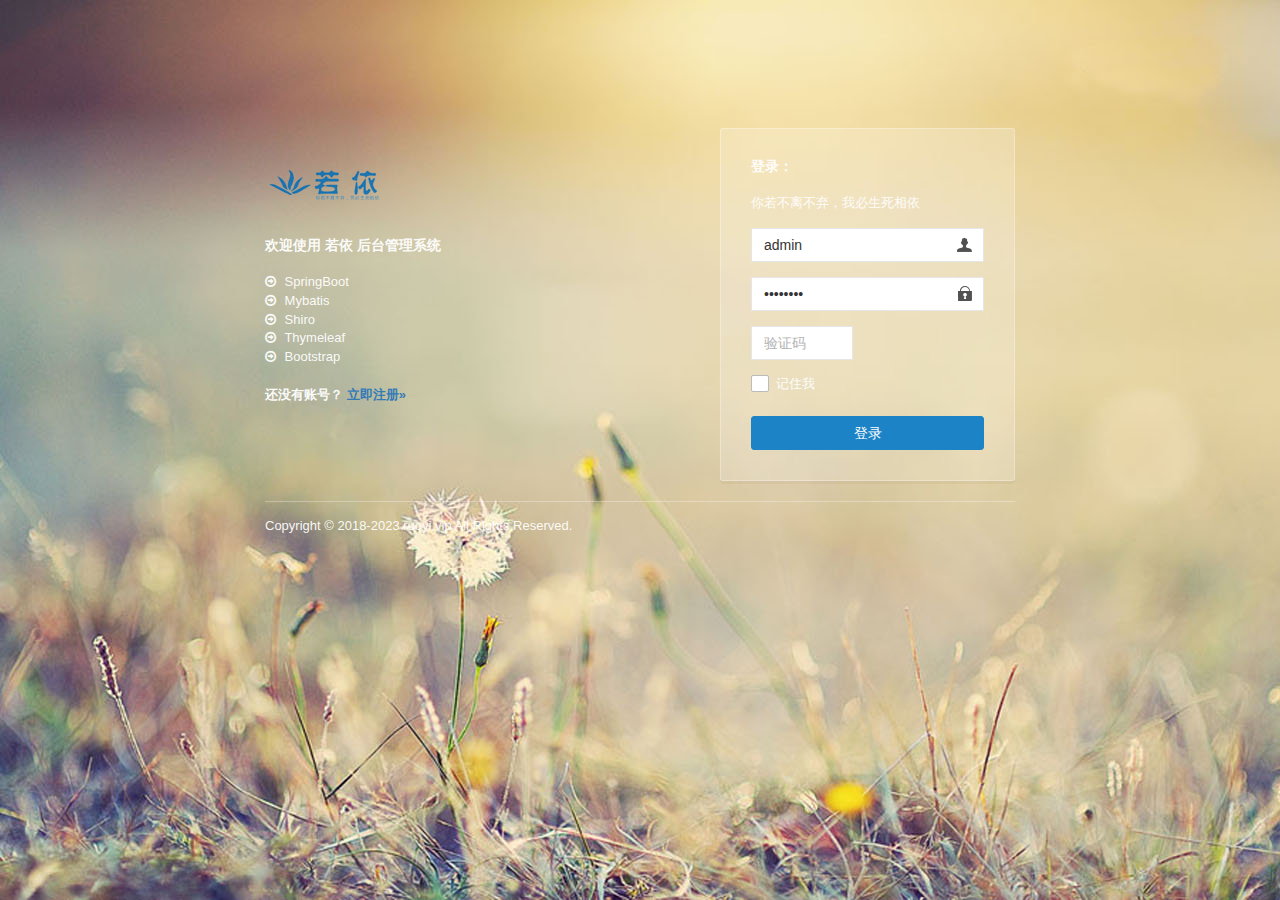
==== src/main/resources/templates/login.html @ eba6e63b "init" ====
<!DOCTYPE html>
<html lang="zh" xmlns:th="http://www.thymeleaf.org">
<head>
    <meta charset="utf-8">
    <meta name="viewport" content="width=device-width, initial-scale=1.0, maximum-scale=1.0">
    <title>登录若依系统</title>
    <meta name="description" content="若依后台管理框架">
    <link href="../static/css/bootstrap.min.css" th:href="@{/css/bootstrap.min.css}" rel="stylesheet"/>
    <link href="../static/css/font-awesome.min.css" th:href="@{/css/font-awesome.min.css}" rel="stylesheet"/>
    <link href="../static/css/style.min.css" th:href="@{/css/style.min.css}" rel="stylesheet"/>
    <link href="../static/css/login.min.css" th:href="@{/css/login.min.css}" rel="stylesheet"/>
    <link href="../static/ruoyi/css/ry-ui.css" th:href="@{/ruoyi/css/ry-ui.css?v=4.7.7}" rel="stylesheet"/>
    <!-- 360浏览器急速模式 -->
    <meta name="renderer" content="webkit">
    <!-- 避免IE使用兼容模式 -->
    <meta http-equiv="X-UA-Compatible" content="IE=edge">
    <link rel="shortcut icon" href="../static/favicon.ico" th:href="@{favicon.ico}"/>
    <style type="text/css">label.error { position:inherit;  }</style>
    <script>
        if(window.top!==window.self){alert('未登录或登录超时。请重新登录');window.top.location=window.location};
    </script>
</head>
<body class="signin">
    <div class="signinpanel">
        <div class="row">
            <div class="col-sm-7">
                <div class="signin-info">
                    <div class="logopanel m-b">
                        <h1><img alt="[ 若依 ]" src="../static/ruoyi.png" th:src="@{/ruoyi.png}"></h1>
                    </div>
                    <div class="m-b"></div>
                    <h4>欢迎使用 <strong>若依 后台管理系统</strong></h4>
                    <ul class="m-b">
                        <li><i class="fa fa-arrow-circle-o-right m-r-xs"></i> SpringBoot</li>
                        <li><i class="fa fa-arrow-circle-o-right m-r-xs"></i> Mybatis</li>
                        <li><i class="fa fa-arrow-circle-o-right m-r-xs"></i> Shiro</li>
                        <li><i class="fa fa-arrow-circle-o-right m-r-xs"></i> Thymeleaf</li>
                        <li><i class="fa fa-arrow-circle-o-right m-r-xs"></i> Bootstrap</li>
                    </ul>
                    <strong th:if="${isAllowRegister}">还没有账号？ <a th:href="@{/register}">立即注册&raquo;</a></strong>
                </div>
            </div>
            <div class="col-sm-5">
                <form id="signupForm" autocomplete="off">
                    <h4 class="no-margins">登录：</h4>
                    <p class="m-t-md">你若不离不弃，我必生死相依</p>
                    <input type="text"     name="username" class="form-control uname"     placeholder="用户名" value="admin"    />
                    <input type="password" name="password" class="form-control pword"     placeholder="密码"   value="admin123" />
					<div class="row m-t" th:if="${captchaEnabled==true}">
						<div class="col-xs-6">
						    <input type="text" name="validateCode" class="form-control code" placeholder="验证码" maxlength="5" />
						</div>
						<div class="col-xs-6">
							<a href="javascript:void(0);" title="点击更换验证码">
								<img th:src="@{/captcha/captchaImage(type=${captchaType})}" class="imgcode" width="85%"/>
							</a>
						</div>
					</div>
                    <div class="checkbox-custom" th:if="${isRemembered}" th:classappend="${captchaEnabled==false} ? 'm-t'">
				        <input type="checkbox" id="rememberme" name="rememberme"> <label for="rememberme">记住我</label>
				    </div>
                    <button class="btn btn-success btn-block" id="btnSubmit" data-loading="正在验证登录，请稍候...">登录</button>
                </form>
            </div>
        </div>
        <div class="signup-footer">
            <div class="pull-left">
                Copyright © 2018-2023 ruoyi.vip All Rights Reserved. <br>
            </div>
        </div>
    </div>
<script th:inline="javascript"> var ctx = [[@{/}]]; var captchaType = [[${captchaType}]]; </script>
<!--[if lte IE 8]><script>window.location.href=ctx+'html/ie.html';</script><![endif]-->
<!-- 全局js -->
<script src="../static/js/jquery.min.js" th:src="@{/js/jquery.min.js}"></script>
<script src="../static/ajax/libs/validate/jquery.validate.min.js" th:src="@{/ajax/libs/validate/jquery.validate.min.js}"></script>
<script src="../static/ajax/libs/layer/layer.min.js" th:src="@{/ajax/libs/layer/layer.min.js}"></script>
<script src="../static/ajax/libs/blockUI/jquery.blockUI.js" th:src="@{/ajax/libs/blockUI/jquery.blockUI.js}"></script>
<script src="../static/ruoyi/js/ry-ui.js" th:src="@{/ruoyi/js/ry-ui.js?v=4.7.7}"></script>
<script src="../static/ruoyi/login.js" th:src="@{/ruoyi/login.js}"></script>
</body>
</html>
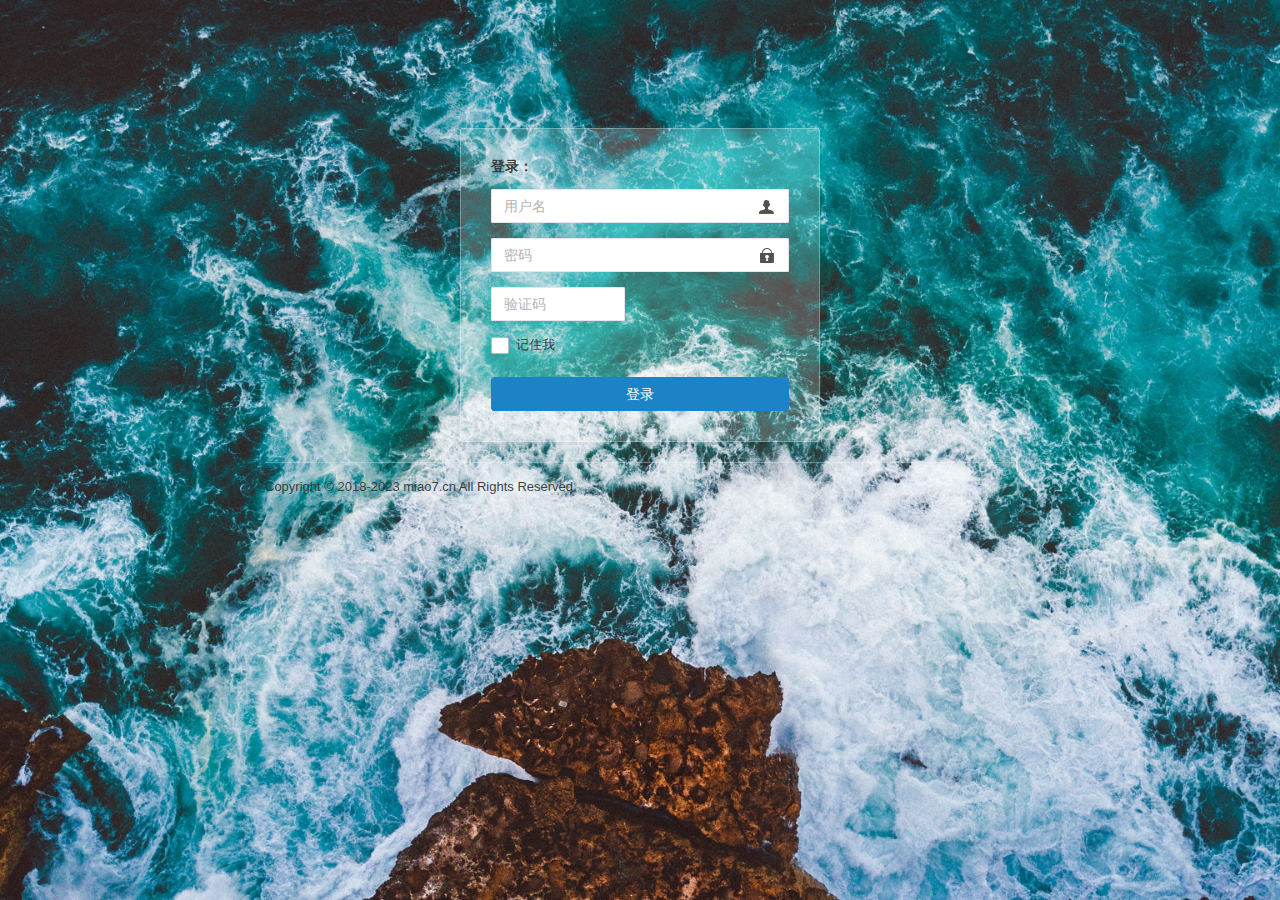
==== commit 68b43139: "背景图修改" ====
--- a/src/main/resources/templates/login.html
+++ b/src/main/resources/templates/login.html
@@ -3,8 +3,8 @@
 <head>
     <meta charset="utf-8">
     <meta name="viewport" content="width=device-width, initial-scale=1.0, maximum-scale=1.0">
-    <title>登录若依系统</title>
-    <meta name="description" content="若依后台管理框架">
+    <title>登录MQ7系统</title>
+    <meta name="description" content="MQ7后台管理系统">
     <link href="../static/css/bootstrap.min.css" th:href="@{/css/bootstrap.min.css}" rel="stylesheet"/>
     <link href="../static/css/font-awesome.min.css" th:href="@{/css/font-awesome.min.css}" rel="stylesheet"/>
     <link href="../static/css/style.min.css" th:href="@{/css/style.min.css}" rel="stylesheet"/>
@@ -23,29 +23,30 @@
 <body class="signin">
     <div class="signinpanel">
         <div class="row">
-            <div class="col-sm-7">
-                <div class="signin-info">
-                    <div class="logopanel m-b">
-                        <h1><img alt="[ 若依 ]" src="../static/ruoyi.png" th:src="@{/ruoyi.png}"></h1>
-                    </div>
-                    <div class="m-b"></div>
-                    <h4>欢迎使用 <strong>若依 后台管理系统</strong></h4>
-                    <ul class="m-b">
-                        <li><i class="fa fa-arrow-circle-o-right m-r-xs"></i> SpringBoot</li>
-                        <li><i class="fa fa-arrow-circle-o-right m-r-xs"></i> Mybatis</li>
-                        <li><i class="fa fa-arrow-circle-o-right m-r-xs"></i> Shiro</li>
-                        <li><i class="fa fa-arrow-circle-o-right m-r-xs"></i> Thymeleaf</li>
-                        <li><i class="fa fa-arrow-circle-o-right m-r-xs"></i> Bootstrap</li>
-                    </ul>
-                    <strong th:if="${isAllowRegister}">还没有账号？ <a th:href="@{/register}">立即注册&raquo;</a></strong>
-                </div>
-            </div>
-            <div class="col-sm-5">
+            <div class="col-sm-3"></div>
+<!--            <div class="col-sm-7">-->
+<!--                <div class="signin-info">-->
+<!--                    <div class="logopanel m-b">-->
+<!--                        <h1><img alt="[ 若依 ]" src="../static/ruoyi.png" th:src="@{/ruoyi.png}"></h1>-->
+<!--                    </div>-->
+<!--                    <div class="m-b"></div>-->
+<!--                    <h4>欢迎使用 <strong>若依 后台管理系统</strong></h4>-->
+<!--                    <ul class="m-b">-->
+<!--                        <li><i class="fa fa-arrow-circle-o-right m-r-xs"></i> SpringBoot</li>-->
+<!--                        <li><i class="fa fa-arrow-circle-o-right m-r-xs"></i> Mybatis</li>-->
+<!--                        <li><i class="fa fa-arrow-circle-o-right m-r-xs"></i> Shiro</li>-->
+<!--                        <li><i class="fa fa-arrow-circle-o-right m-r-xs"></i> Thymeleaf</li>-->
+<!--                        <li><i class="fa fa-arrow-circle-o-right m-r-xs"></i> Bootstrap</li>-->
+<!--                    </ul>-->
+<!--                    <strong th:if="${isAllowRegister}">还没有账号？ <a th:href="@{/register}">立即注册&raquo;</a></strong>-->
+<!--                </div>-->
+<!--            </div>-->
+            <div class="col-sm-6">
                 <form id="signupForm" autocomplete="off">
                     <h4 class="no-margins">登录：</h4>
-                    <p class="m-t-md">你若不离不弃，我必生死相依</p>
-                    <input type="text"     name="username" class="form-control uname"     placeholder="用户名" value="admin"    />
-                    <input type="password" name="password" class="form-control pword"     placeholder="密码"   value="admin123" />
+<!--                    <p class="m-t-md">你若不离不弃，我必生死相依</p>-->
+                    <input type="text"     name="username" class="form-control uname"     placeholder="用户名" value=""    />
+                    <input type="password" name="password" class="form-control pword"     placeholder="密码"   value="" />
 					<div class="row m-t" th:if="${captchaEnabled==true}">
 						<div class="col-xs-6">
 						    <input type="text" name="validateCode" class="form-control code" placeholder="验证码" maxlength="5" />
@@ -65,7 +66,7 @@
         </div>
         <div class="signup-footer">
             <div class="pull-left">
-                Copyright © 2018-2023 ruoyi.vip All Rights Reserved. <br>
+                Copyright © 2018-2023 miao7.cn All Rights Reserved. <br>
             </div>
         </div>
     </div>
